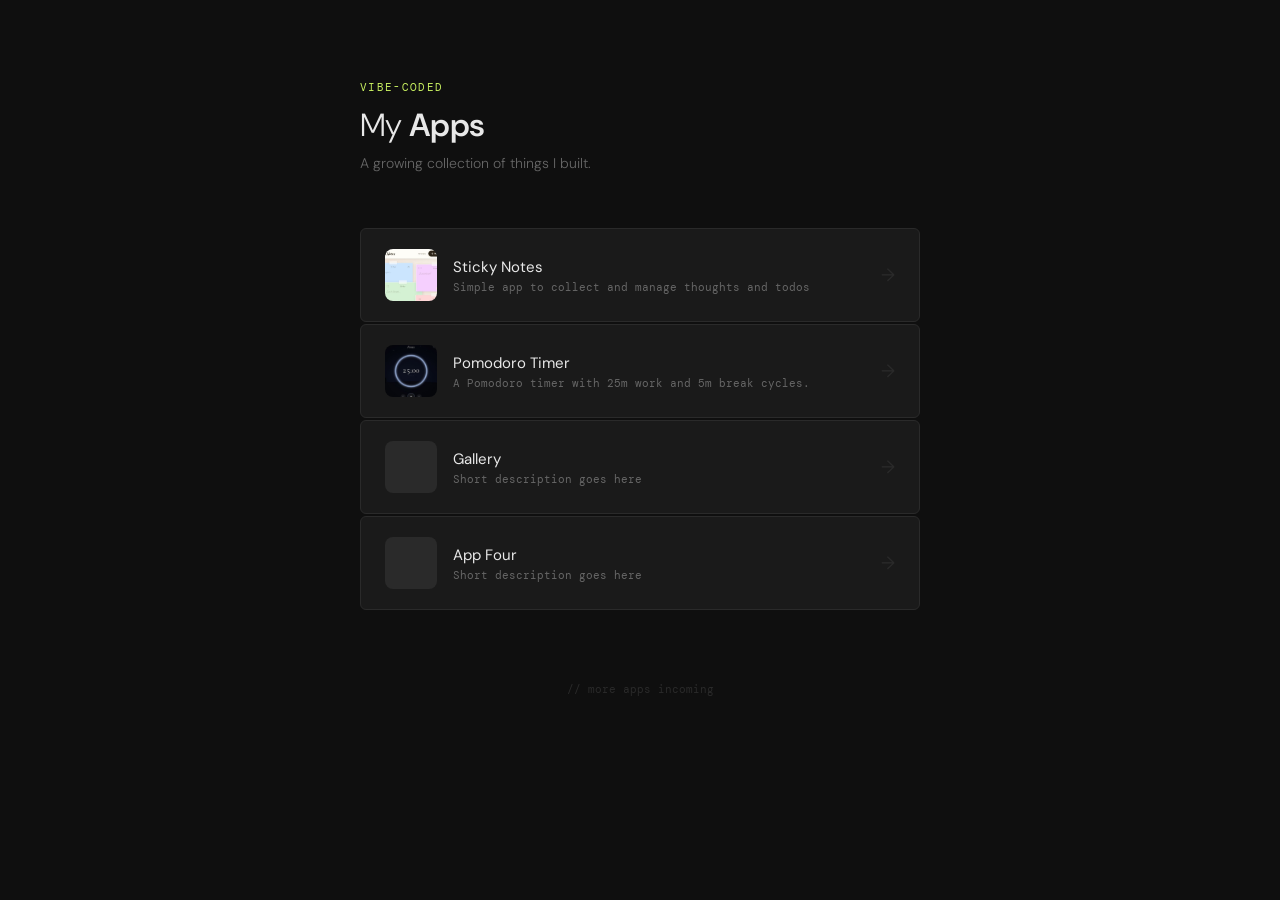
==== index.html @ 7b396c44 "Update link and app name in index.html" ====
<!DOCTYPE html>
<html lang="en">
<head>
  <meta charset="UTF-8">
  <meta name="viewport" content="width=device-width, initial-scale=1.0">
  <title>My Apps</title>
  <style>
    @import url('https://fonts.googleapis.com/css2?family=DM+Mono:wght@400;500&family=DM+Sans:wght@300;400;600&display=swap');

    *, *::before, *::after { box-sizing: border-box; margin: 0; padding: 0; }

    :root {
      --bg: #0f0f0f;
      --surface: #1a1a1a;
      --border: #2a2a2a;
      --text: #e8e8e8;
      --muted: #666;
      --accent: #c8f060;
    }

    body {
      background: var(--bg);
      color: var(--text);
      font-family: 'DM Sans', sans-serif;
      min-height: 100vh;
      display: flex;
      flex-direction: column;
      align-items: center;
      padding: 80px 24px;
    }

    header {
      text-align: left;
      width: 100%;
      max-width: 560px;
      margin-bottom: 56px;
    }

    header .label {
      font-family: 'DM Mono', monospace;
      font-size: 11px;
      color: var(--accent);
      letter-spacing: 0.12em;
      text-transform: uppercase;
      margin-bottom: 12px;
    }

    h1 {
      font-size: 32px;
      font-weight: 300;
      letter-spacing: -0.02em;
      line-height: 1.2;
    }

    h1 span {
      font-weight: 600;
    }

    .subtitle {
      margin-top: 10px;
      font-size: 14px;
      color: var(--muted);
      font-weight: 300;
    }

    ul {
      list-style: none;
      width: 100%;
      max-width: 560px;
      display: flex;
      flex-direction: column;
      gap: 2px;
    }

    li a {
      display: flex;
      align-items: center;
      justify-content: space-between;
      padding: 20px 24px;
      background: var(--surface);
      border: 1px solid var(--border);
      border-radius: 6px;
      text-decoration: none;
      color: var(--text);
      transition: border-color 0.15s, background 0.15s;
    }

    li a:hover {
      background: #222;
      border-color: var(--accent);
    }

    li a:hover .arrow {
      color: var(--accent);
      transform: translateX(3px);
    }

    .app-name {
      font-size: 15px;
      font-weight: 400;
    }

    .app-desc {
      font-family: 'DM Mono', monospace;
      font-size: 11px;
      color: var(--muted);
      margin-top: 3px;
    }

    .app-thumb {
      width: 52px;
      height: 52px;
      border-radius: 8px;
      object-fit: cover;
      flex-shrink: 0;
      background: var(--border);
    }

    .app-thumb-placeholder {
      width: 52px;
      height: 52px;
      border-radius: 8px;
      background: var(--border);
      flex-shrink: 0;
    }

    .app-info {
      flex: 1;
      padding: 0 16px;
    }

    .arrow {
      font-size: 18px;
      color: var(--border);
      transition: color 0.15s, transform 0.15s;
    }

    footer {
      margin-top: 72px;
      font-family: 'DM Mono', monospace;
      font-size: 11px;
      color: var(--border);
    }
  </style>
</head>
<body>

  <header>
    <div class="label">vibe-coded</div>
    <h1>My <span>Apps</span></h1>
    <p class="subtitle">A growing collection of things I built.</p>
  </header>

  <ul>
    <!-- Add or edit apps below -->

    <li>
      <a href="https://philoutram.github.io/vibe-coded-apps/sticky-notes.html">
        <img class="app-thumb" src="sticky-notes.jpg" alt="Sticky notes thumbnail">
        <div class="app-info">
          <div class="app-name">Sticky Notes</div>
          <div class="app-desc">Simple app to collect and manage thoughts and todos</div>
        </div>
        <span class="arrow">→</span>
      </a>
    </li>

    <li>
      <a href="https://philoutram.github.io/vibe-coded-apps/pomodoro.html">
        <img class="app-thumb" src="pomodoro.jpg" alt="Pomodoro thumbnail">
        <div class="app-info">
          <div class="app-name">Pomodoro Timer</div>
          <div class="app-desc">A Pomodoro timer with 25m work and 5m break cycles.</div>
        </div>
        <span class="arrow">→</span>
      </a>
    </li>

    <li>
      <a href="https://philoutram.github.io/vibe-coded-apps/gallery.html">
        <div class="app-thumb-placeholder"></div>
        <div class="app-info">
          <div class="app-name">Gallery</div>
          <div class="app-desc">Short description goes here</div>
        </div>
        <span class="arrow">→</span>
      </a>
    </li>

    <li>
      <a href="https://philoutram.github.io/app-four">
        <div class="app-thumb-placeholder"></div>
        <div class="app-info">
          <div class="app-name">App Four</div>
          <div class="app-desc">Short description goes here</div>
        </div>
        <span class="arrow">→</span>
      </a>
    </li>

  </ul>

  <footer>// more apps incoming</footer>

</body>
</html>
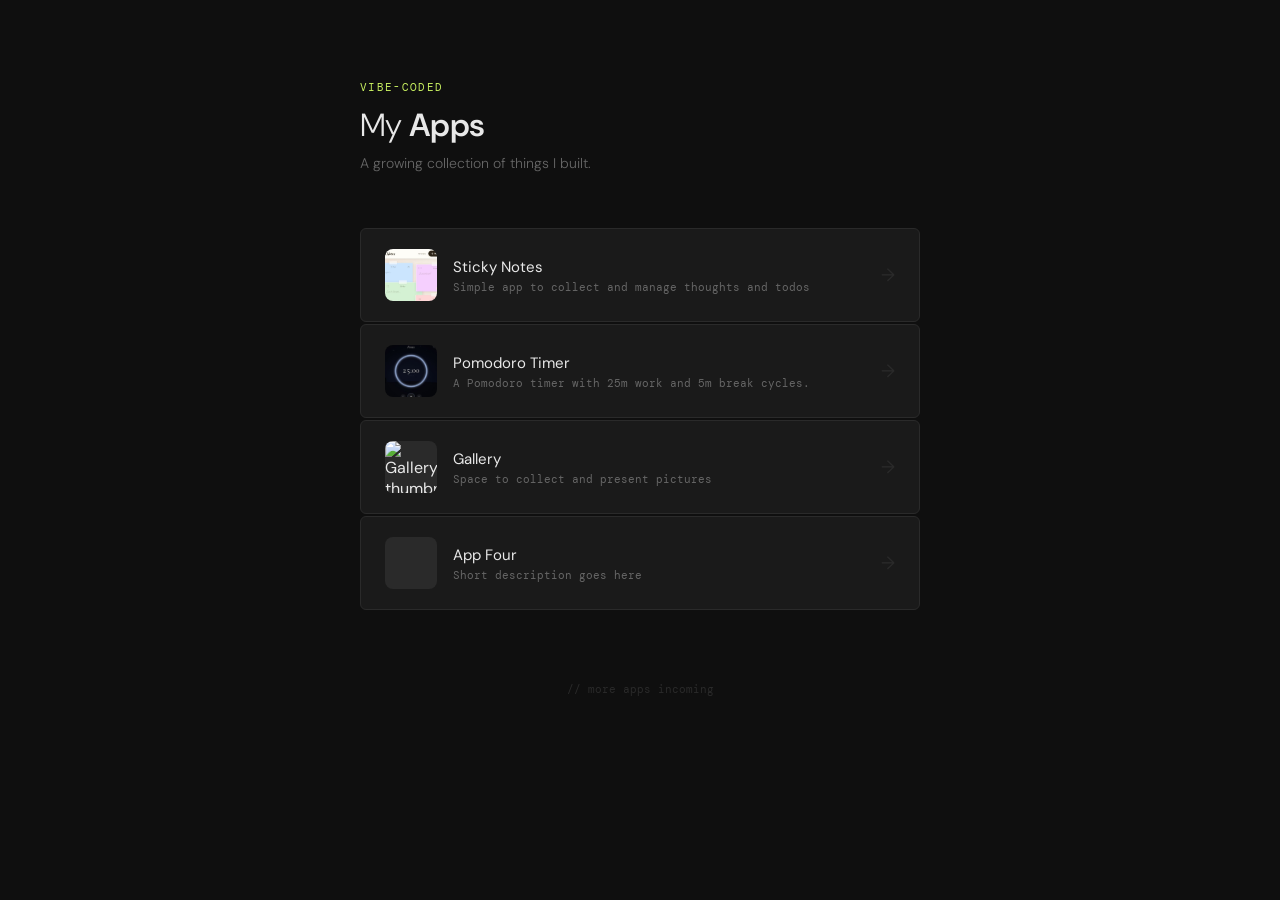
==== commit 7f085661: "Replace gallery thumbnail and update description Updated the gallery thumbnail and description." ====
--- a/index.html
+++ b/index.html
@@ -178,10 +178,10 @@
 
     <li>
       <a href="https://philoutram.github.io/vibe-coded-apps/gallery.html">
-        <div class="app-thumb-placeholder"></div>
+        <img class="app-thumb" src="gallery.jpg" alt="Gallery thumbnail">
         <div class="app-info">
           <div class="app-name">Gallery</div>
-          <div class="app-desc">Short description goes here</div>
+          <div class="app-desc">Space to collect and present pictures</div>
         </div>
         <span class="arrow">→</span>
       </a>
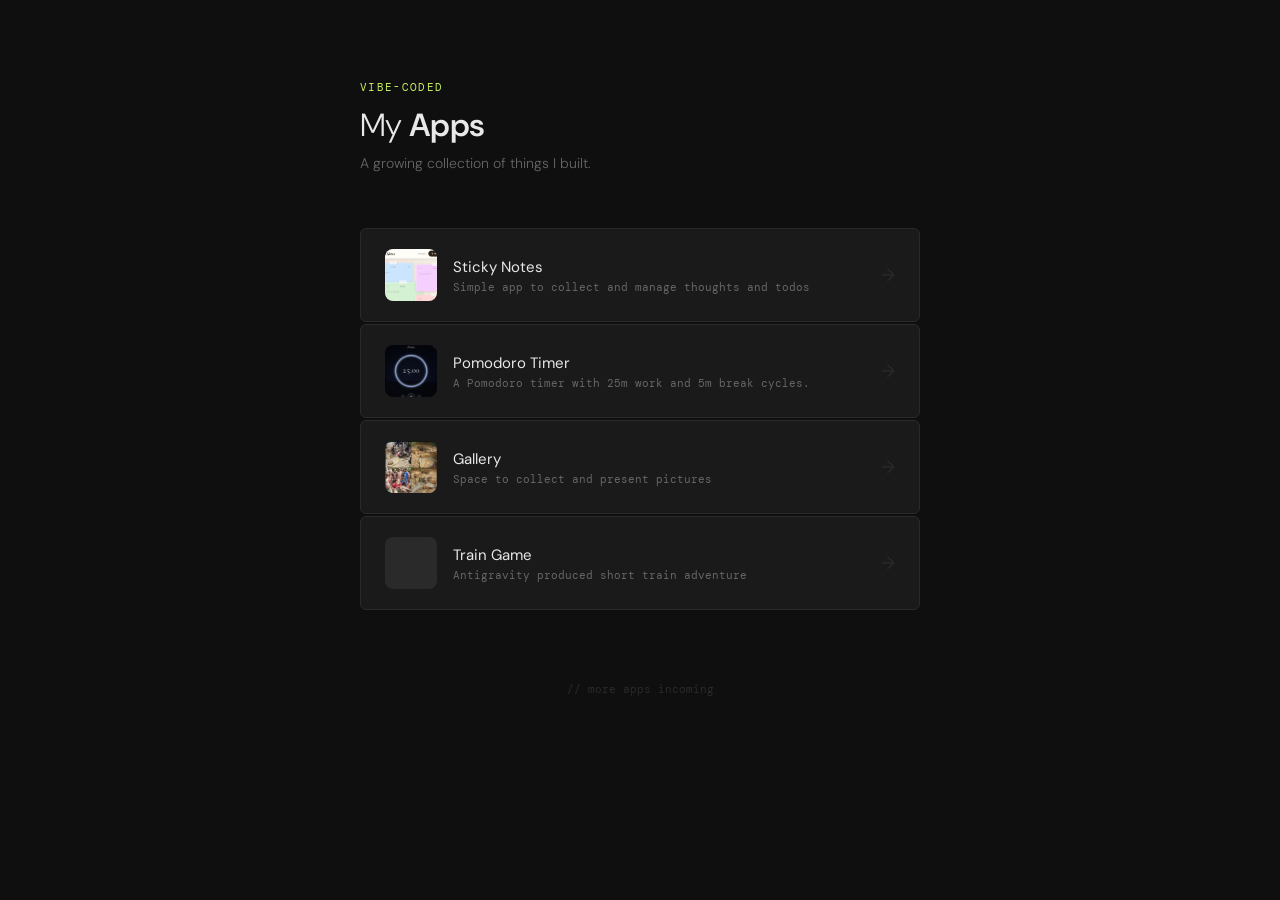
==== commit a3b250a3: "Update link and details for Train Game app" ====
--- a/index.html
+++ b/index.html
@@ -188,11 +188,11 @@
     </li>
 
     <li>
-      <a href="https://philoutram.github.io/app-four">
+      <a href="https://philoutram.github.io/train-game/index.html">
         <div class="app-thumb-placeholder"></div>
         <div class="app-info">
-          <div class="app-name">App Four</div>
-          <div class="app-desc">Short description goes here</div>
+          <div class="app-name">Train Game</div>
+          <div class="app-desc">Antigravity produced short train adventure</div>
         </div>
         <span class="arrow">→</span>
       </a>
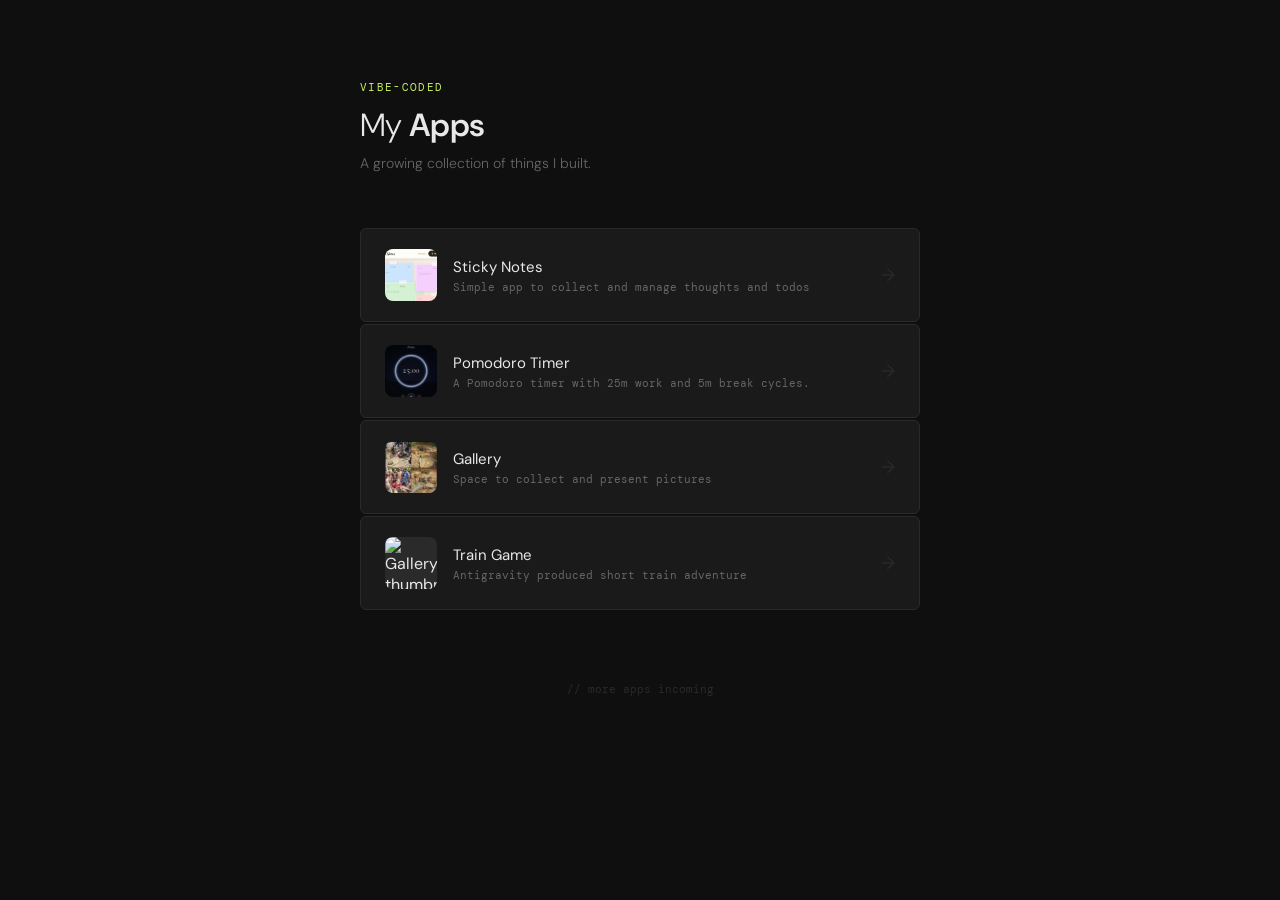
==== commit ebad9cf9: "Replace placeholder with image in index.html" ====
--- a/index.html
+++ b/index.html
@@ -189,7 +189,7 @@
 
     <li>
       <a href="https://philoutram.github.io/train-game/index.html">
-        <div class="app-thumb-placeholder"></div>
+        <img class="app-thumb" src="train-game/asserts/intro_station.png" alt="Gallery thumbnail">
         <div class="app-info">
           <div class="app-name">Train Game</div>
           <div class="app-desc">Antigravity produced short train adventure</div>
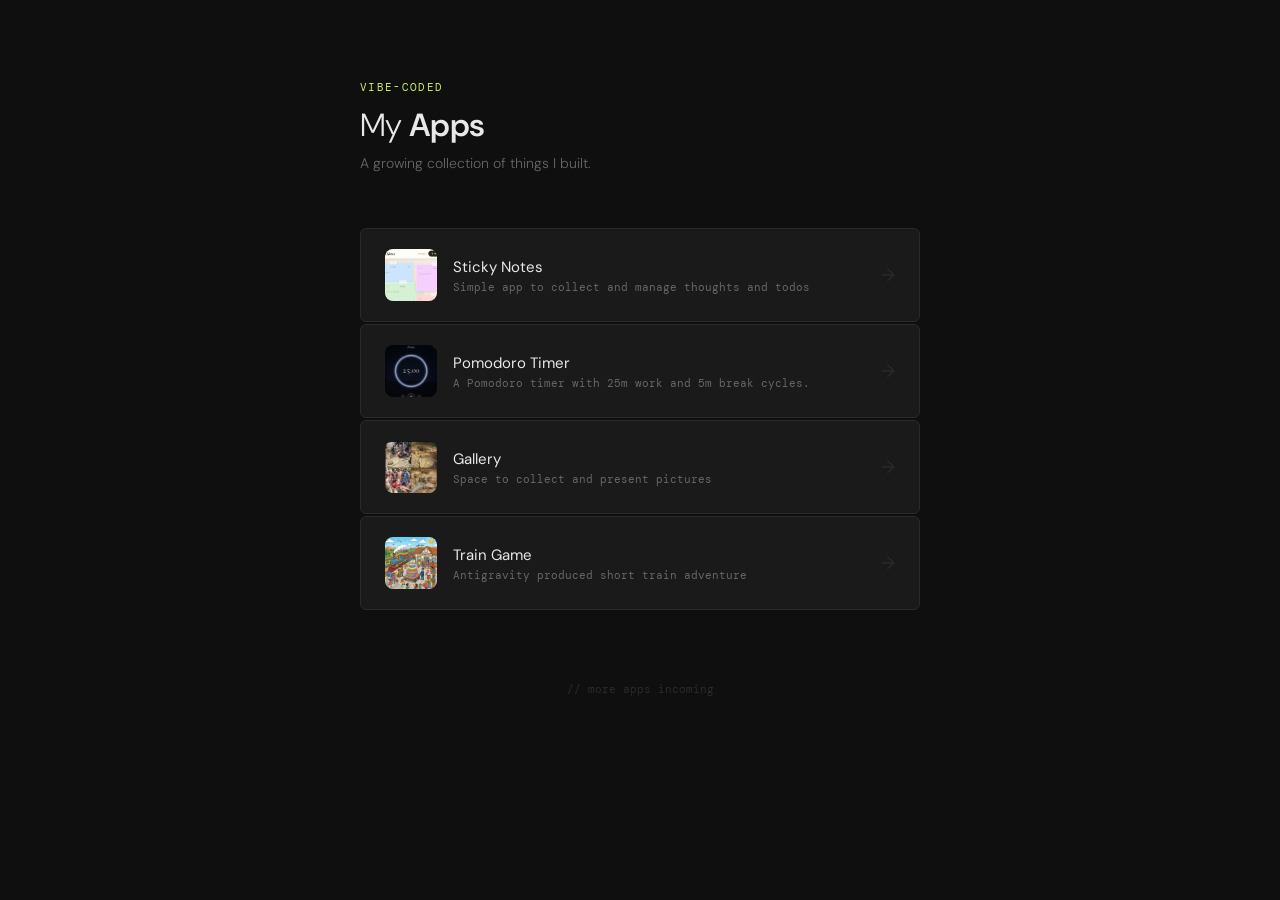
==== commit 47a398ea: "Update index.html" ====
--- a/index.html
+++ b/index.html
@@ -188,8 +188,8 @@
     </li>
 
     <li>
-      <a href="https://philoutram.github.io/train-game/index.html">
-        <img class="app-thumb" src="train-game/asserts/intro_station.png" alt="Gallery thumbnail">
+      <a href="https://philoutram.github.io/vibe-coded-apps/train-game/index.html">
+        <img class="app-thumb" src="train-game/assets/intro_station.png" alt="Gallery thumbnail">
         <div class="app-info">
           <div class="app-name">Train Game</div>
           <div class="app-desc">Antigravity produced short train adventure</div>
